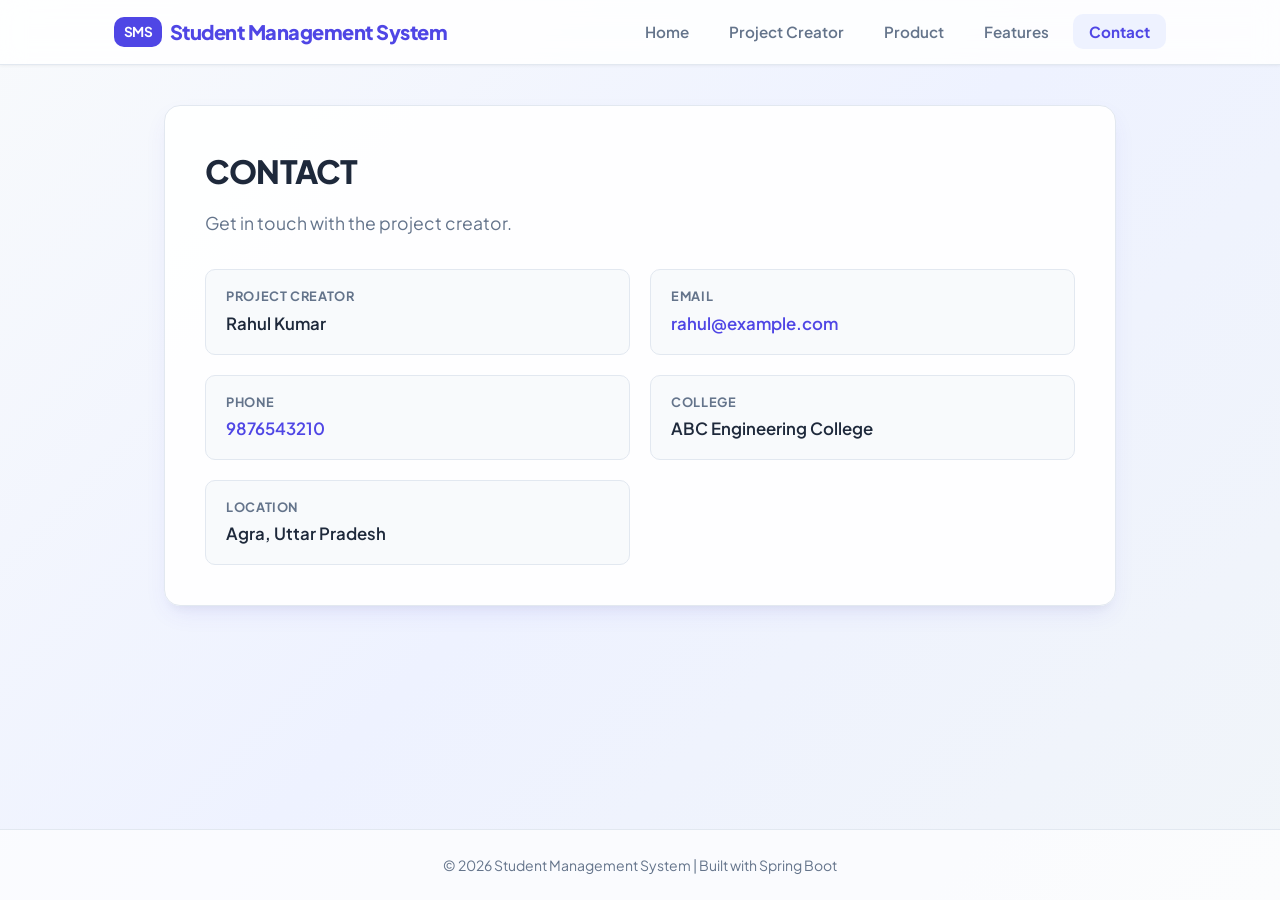
==== Class Assignment1/src/main/resources/static/contact.html @ 920aaf05 "Add Class Assignment 1: 5-page Spring Boot website with documentation" ====
<!DOCTYPE html>
<html lang="en">
<head>
    <meta charset="UTF-8">
    <meta name="viewport" content="width=device-width, initial-scale=1.0">
    <title>Contact - Student Management System</title>
    <link rel="stylesheet" href="css/style.css">
</head>
<body>
    <header>
        <div class="nav-container">
            <a href="/" class="logo">
                <span class="logo-badge">SMS</span> Student Management System
            </a>
            <nav>
                <ul class="nav-menu">
                    <li><a href="/">Home</a></li>
                    <li><a href="about.html">Project Creator</a></li>
                    <li><a href="product.html">Product</a></li>
                    <li><a href="features.html">Features</a></li>
                    <li><a href="contact.html" class="active">Contact</a></li>
                </ul>
            </nav>
        </div>
    </header>

    <main>
        <div class="card">
            <h1 class="card-title">CONTACT</h1>
            <p class="card-subtitle">Get in touch with the project creator.</p>

            <div class="info-grid">
                <div class="info-item">
                    <span class="info-label">Project Creator</span>
                    <span class="info-value">Rahul Kumar</span>
                </div>
                <div class="info-item">
                    <span class="info-label">Email</span>
                    <span class="info-value"><a href="mailto:rahul@example.com" style="color: var(--primary); text-decoration: none;">rahul@example.com</a></span>
                </div>
                <div class="info-item">
                    <span class="info-label">Phone</span>
                    <span class="info-value"><a href="tel:9876543210" style="color: var(--primary); text-decoration: none;">9876543210</a></span>
                </div>
                <div class="info-item">
                    <span class="info-label">College</span>
                    <span class="info-value">ABC Engineering College</span>
                </div>
                <div class="info-item" style="grid-column: span 1;">
                    <span class="info-label">Location</span>
                    <span class="info-value">Agra, Uttar Pradesh</span>
                </div>
            </div>
        </div>
    </main>

    <footer>
        <p>&copy; 2026 Student Management System | Built with Spring Boot</p>
    </footer>
</body>
</html>
---- Class Assignment1/src/main/resources/static/css/style.css ----
/* Google Fonts Import */
@import url('https://fonts.googleapis.com/css2?family=Plus+Jakarta+Sans:wght@400;500;600;700;800&display=swap');

:root {
  --primary: #4f46e5;
  --primary-hover: #4338ca;
  --primary-light: #eef2ff;
  --text-main: #1e293b;
  --text-muted: #64748b;
  --bg-gradient: linear-gradient(135deg, #f8fafc 0%, #eef2ff 50%, #f1f5f9 100%);
  --card-bg: rgba(255, 255, 255, 0.95);
  --card-border: #e2e8f0;
  --shadow-sm: 0 1px 3px rgba(0, 0, 0, 0.05);
  --shadow-md: 0 10px 25px -5px rgba(79, 70, 229, 0.1), 0 8px 10px -6px rgba(0, 0, 0, 0.05);
  --shadow-lg: 0 20px 25px -5px rgba(0, 0, 0, 0.1), 0 8px 10px -6px rgba(0, 0, 0, 0.05);
  --radius-lg: 16px;
  --radius-md: 10px;
  --radius-full: 9999px;
}

* {
  box-sizing: border-box;
  margin: 0;
  padding: 0;
}

body {
  font-family: 'Plus Jakarta Sans', -apple-system, BlinkMacSystemFont, 'Segoe UI', Roboto, sans-serif;
  background: var(--bg-gradient);
  color: var(--text-main);
  min-height: 100vh;
  display: flex;
  flex-direction: column;
  line-height: 1.6;
}

/* Header & Navigation Bar */
header {
  background: rgba(255, 255, 255, 0.85);
  backdrop-filter: blur(12px);
  border-bottom: 1px solid var(--card-border);
  position: sticky;
  top: 0;
  z-index: 50;
  box-shadow: var(--shadow-sm);
}

.nav-container {
  max-width: 1100px;
  margin: 0 auto;
  padding: 1rem 1.5rem;
  display: flex;
  justify-content: space-between;
  align-items: center;
  flex-wrap: wrap;
  gap: 1rem;
}

.logo {
  font-size: 1.25rem;
  font-weight: 800;
  color: var(--primary);
  text-decoration: none;
  display: flex;
  align-items: center;
  gap: 0.5rem;
  letter-spacing: -0.025em;
}

.logo-badge {
  background: var(--primary);
  color: white;
  padding: 0.25rem 0.6rem;
  border-radius: var(--radius-md);
  font-size: 0.85rem;
  font-weight: 700;
}

.nav-menu {
  display: flex;
  list-style: none;
  gap: 0.5rem;
  align-items: center;
  flex-wrap: wrap;
}

.nav-menu a {
  text-decoration: none;
  color: var(--text-muted);
  font-weight: 600;
  font-size: 0.95rem;
  padding: 0.5rem 1rem;
  border-radius: var(--radius-md);
  transition: all 0.2s ease;
}

.nav-menu a:hover {
  color: var(--primary);
  background-color: var(--primary-light);
}

.nav-menu a.active {
  color: var(--primary);
  background-color: var(--primary-light);
  font-weight: 700;
}

/* Main Content Area */
main {
  flex: 1;
  max-width: 1000px;
  width: 100%;
  margin: 2.5rem auto;
  padding: 0 1.5rem;
}

.card {
  background: var(--card-bg);
  border: 1px solid var(--card-border);
  border-radius: var(--radius-lg);
  padding: 2.5rem;
  box-shadow: var(--shadow-md);
  transition: transform 0.2s ease, box-shadow 0.2s ease;
}

.card:hover {
  box-shadow: var(--shadow-lg);
}

.card-title {
  font-size: 2rem;
  font-weight: 800;
  color: var(--text-main);
  margin-bottom: 0.75rem;
  letter-spacing: -0.025em;
}

.card-subtitle {
  font-size: 1.1rem;
  color: var(--text-muted);
  margin-bottom: 2rem;
}

/* Detail Lists and Key-Value Info */
.info-grid {
  display: grid;
  grid-template-columns: repeat(auto-fit, minmax(280px, 1fr));
  gap: 1.25rem;
  margin-top: 1.5rem;
}

.info-item {
  background: #f8fafc;
  border: 1px solid var(--card-border);
  border-radius: var(--radius-md);
  padding: 1rem 1.25rem;
  display: flex;
  flex-direction: column;
  gap: 0.25rem;
}

.info-label {
  font-size: 0.8rem;
  text-transform: uppercase;
  letter-spacing: 0.05em;
  font-weight: 700;
  color: var(--text-muted);
}

.info-value {
  font-size: 1.05rem;
  font-weight: 600;
  color: var(--text-main);
}

/* Badges for Skills & Technologies */
.badge-group {
  display: flex;
  flex-wrap: wrap;
  gap: 0.6rem;
  margin-top: 0.5rem;
}

.badge {
  background: var(--primary-light);
  color: var(--primary);
  font-weight: 600;
  font-size: 0.875rem;
  padding: 0.4rem 0.9rem;
  border-radius: var(--radius-full);
  display: inline-block;
  border: 1px solid rgba(79, 70, 229, 0.2);
}

/* Features List Styling */
.features-list {
  list-style: none;
  display: grid;
  grid-template-columns: repeat(auto-fit, minmax(260px, 1fr));
  gap: 1rem;
  margin-top: 1.5rem;
}

.feature-item {
  background: #f8fafc;
  border: 1px solid var(--card-border);
  border-radius: var(--radius-md);
  padding: 1rem 1.25rem;
  display: flex;
  align-items: center;
  gap: 0.75rem;
  font-size: 1.05rem;
  font-weight: 600;
  color: var(--text-main);
  transition: all 0.2s ease;
}

.feature-item:hover {
  background: #ffffff;
  border-color: var(--primary);
  transform: translateY(-2px);
  box-shadow: 0 4px 12px rgba(79, 70, 229, 0.08);
}

.check-icon {
  background: #22c55e;
  color: white;
  width: 24px;
  height: 24px;
  border-radius: 50%;
  display: flex;
  align-items: center;
  justify-content: center;
  font-size: 0.85rem;
  font-weight: 700;
  flex-shrink: 0;
}

/* Hero Section for Home Page */
.hero {
  text-align: center;
  padding: 3rem 1.5rem;
}

.hero h1 {
  font-size: 2.75rem;
  font-weight: 800;
  color: var(--text-main);
  letter-spacing: -0.03em;
  margin-bottom: 1rem;
}

.hero h1 span {
  color: var(--primary);
  background: linear-gradient(135deg, #4f46e5 0%, #7c3aed 100%);
  -webkit-background-clip: text;
  -webkit-text-fill-color: transparent;
}

.hero p.lead {
  font-size: 1.25rem;
  color: var(--text-muted);
  max-width: 650px;
  margin: 0 auto 1.5rem auto;
}

.hero .tech-pill {
  display: inline-block;
  background: #f1f5f9;
  color: #334155;
  border: 1px solid #cbd5e1;
  font-size: 0.9rem;
  font-weight: 600;
  padding: 0.4rem 1rem;
  border-radius: var(--radius-full);
  margin-bottom: 2.5rem;
}

.quick-links {
  display: flex;
  justify-content: center;
  gap: 1rem;
  flex-wrap: wrap;
}

.btn {
  display: inline-block;
  padding: 0.75rem 1.5rem;
  font-weight: 600;
  font-size: 0.95rem;
  border-radius: var(--radius-md);
  text-decoration: none;
  transition: all 0.2s ease;
  cursor: pointer;
}

.btn-primary {
  background: var(--primary);
  color: white;
  box-shadow: 0 4px 14px rgba(79, 70, 229, 0.35);
}

.btn-primary:hover {
  background: var(--primary-hover);
  transform: translateY(-1px);
}

.btn-secondary {
  background: white;
  color: var(--text-main);
  border: 1px solid var(--card-border);
}

.btn-secondary:hover {
  background: #f8fafc;
  border-color: #cbd5e1;
}

/* Footer */
footer {
  text-align: center;
  padding: 1.5rem;
  color: var(--text-muted);
  font-size: 0.875rem;
  border-top: 1px solid var(--card-border);
  background: rgba(255, 255, 255, 0.7);
  margin-top: auto;
}

/* Responsive */
@media (max-width: 640px) {
  .nav-container {
    flex-direction: column;
    align-items: flex-start;
  }
  .nav-menu {
    width: 100%;
    justify-content: space-around;
  }
  .card {
    padding: 1.75rem;
  }
  .hero h1 {
    font-size: 2rem;
  }
}
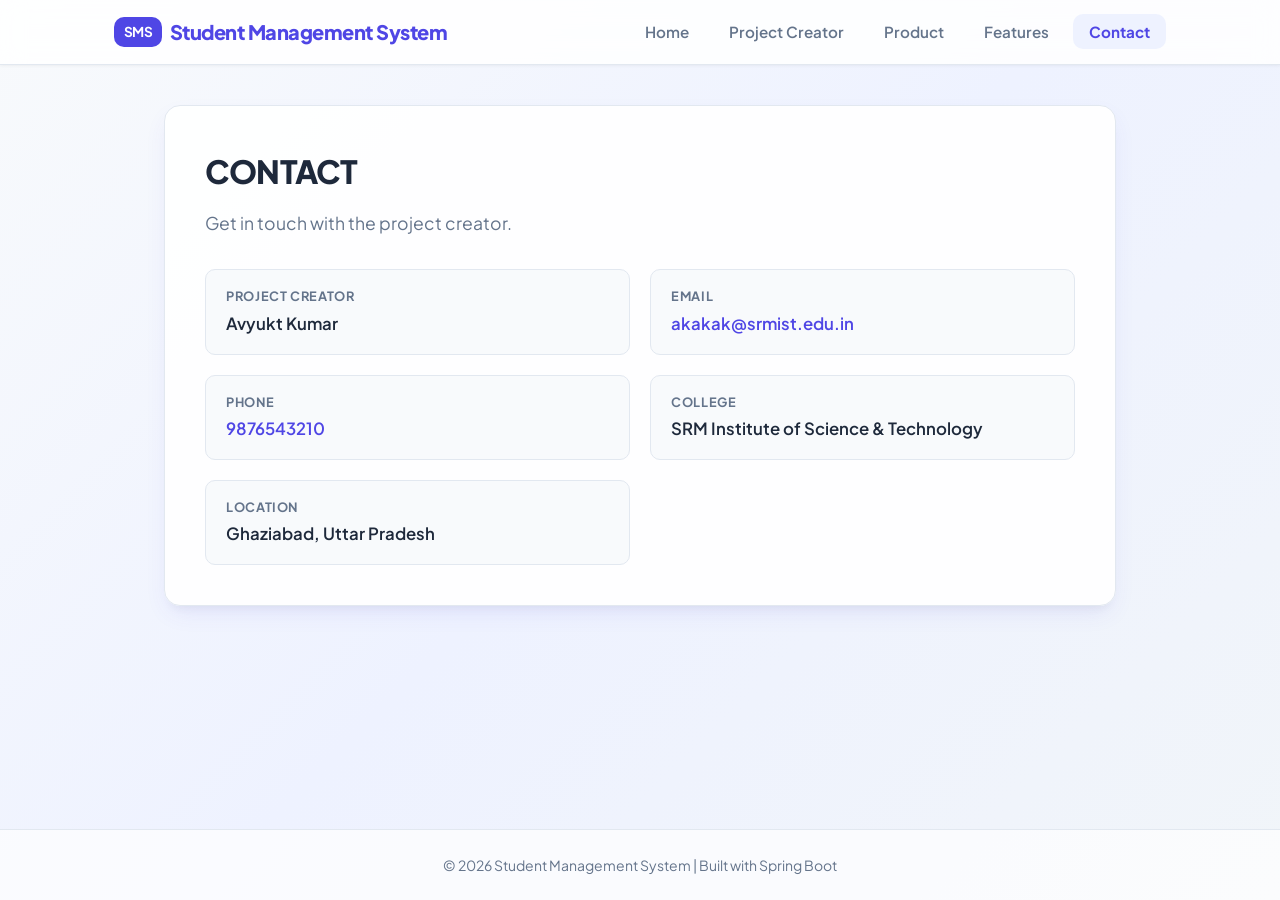
==== commit 767a54c9: "Update creator details to Avyukt Kumar (SRM Institute of Science & Technology)" ====
--- a/Class Assignment1/src/main/resources/static/contact.html
+++ b/Class Assignment1/src/main/resources/static/contact.html
@@ -32,11 +32,11 @@
             <div class="info-grid">
                 <div class="info-item">
                     <span class="info-label">Project Creator</span>
-                    <span class="info-value">Rahul Kumar</span>
+                    <span class="info-value">Avyukt Kumar</span>
                 </div>
                 <div class="info-item">
                     <span class="info-label">Email</span>
-                    <span class="info-value"><a href="mailto:rahul@example.com" style="color: var(--primary); text-decoration: none;">rahul@example.com</a></span>
+                    <span class="info-value"><a href="mailto:akakak@srmist.edu.in" style="color: var(--primary); text-decoration: none;">akakak@srmist.edu.in</a></span>
                 </div>
                 <div class="info-item">
                     <span class="info-label">Phone</span>
@@ -44,11 +44,11 @@
                 </div>
                 <div class="info-item">
                     <span class="info-label">College</span>
-                    <span class="info-value">ABC Engineering College</span>
+                    <span class="info-value">SRM Institute of Science & Technology</span>
                 </div>
                 <div class="info-item" style="grid-column: span 1;">
                     <span class="info-label">Location</span>
-                    <span class="info-value">Agra, Uttar Pradesh</span>
+                    <span class="info-value">Ghaziabad, Uttar Pradesh</span>
                 </div>
             </div>
         </div>
